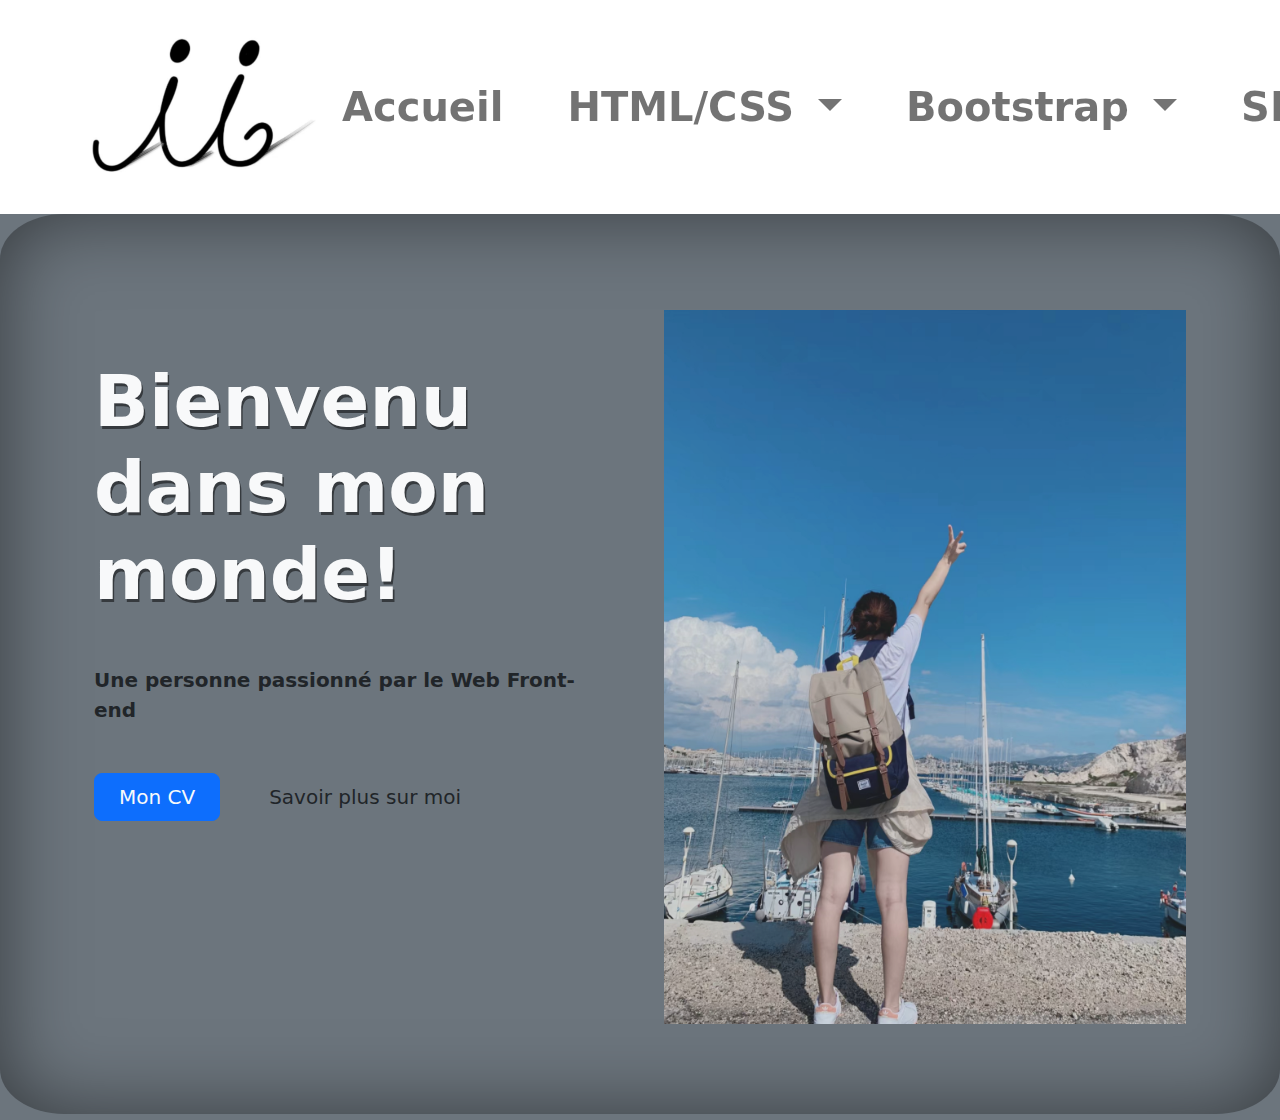
==== index.html @ 4140e680 "first commit" ====
<!DOCTYPE html>
<html lang="en">
<head>
  <meta charset="UTF-8">
  <meta http-equiv="X-UA-Compatible" content="IE=edge">
  <meta name="viewport" content="width=device-width, initial-scale=1.0">
  <link rel="stylesheet" href="./assets/CSS/bootstrap.min.css">
  <link rel="stylesheet" href="https://cdnjs.cloudflare.com/ajax/libs/font-awesome/6.2.1/css/all.min.css" integrity="sha512-MV7K8+y+gLIBoVD59lQIYicR65iaqukzvf/nwasF0nqhPay5w/9lJmVM2hMDcnK1OnMGCdVK+iQrJ7lzPJQd1w==" crossorigin="anonymous" referrerpolicy="no-referrer" />
  <link rel="stylesheet" href="./assets/CSS/index.css">
  <title>Bienvenu sur mon page</title>
</head>

<body  class ="bg-secondary" data-bs-spy="scroll" data-bs-target=".navbar">
  <nav class="navbar navbar-expand-lg bg-white sticky-top">
    <div class="container">
      
        <img src="./images/logo.png" alt="logo" class="me-3">
 
      <button class="navbar-toggler" type="button" data-bs-toggle="collapse" data-bs-target="#navbarNav"
        aria-controls="navbarNav" aria-expanded="false" aria-label="Toggle navigation">
        <span class="navbar-toggler-icon"></span>
      </button>
      <div class="collapse navbar-collapse" id="navbarNav">
        <ul class="navbar-nav ms-auto display-6 fw-semibold">
         
          <li class="nav-item">
            <a class="nav-link me-5" href="#home">Accueil</a>
          </li>

          <li class="nav-item dropdown">
            <a class="nav-link dropdown-toggle me-5" href="#" role="button" data-bs-toggle="dropdown" aria-expanded="false">
            HTML/CSS
            </a>
            <ul class="dropdown-menu fs-4">
              <li><a class="dropdown-item" href="#">Magasin Groxi</a></li>
              <li><a class="dropdown-item" href="#">Mes vidéothèque</a></li>
              <li><a class="dropdown-item">Site design</li>
            </ul>
          </li>

          <li class="nav-item dropdown">
            <a class="nav-link dropdown-toggle me-5" href="#" role="button" data-bs-toggle="dropdown" aria-expanded="false">
            Bootstrap
            </a>
            <ul class="dropdown-menu fs-4">
              <li><a class="dropdown-item" href="#">Magasin Groxi</a></li>
              <li><a class="dropdown-item" href="#">Mes vidéothèque</a></li>
              <li><a class="dropdown-item">Site design</li>
            </ul>
          </li>


          <li class="nav-item dropdown">
            <a class="nav-link dropdown-toggle me-5" href="#" role="button" data-bs-toggle="dropdown" aria-expanded="false">
         SEO
            </a>
            <ul class="dropdown-menu fs-4">
              <li><a class="dropdown-item" href="#">Magasin Groxi</a></li>
              <li><a class="dropdown-item" href="#">Mes vidéothèque</a></li>
              <li><a class="dropdown-item">Site design</li>
            </ul>
          </li>
          <li class="nav-item dropdown">
            <a class="nav-link dropdown-toggle me-5" href="#" role="button" data-bs-toggle="dropdown" aria-expanded="false">
           Java script
            </a>
            <ul class="dropdown-menu fs-4">
              <li><a class="dropdown-item" href="#">Magasin Groxi</a></li>
              <li><a class="dropdown-item" href="#">Mes vidéothèque</a></li>
              <li><a class="dropdown-item">Site design</li>
            </ul>
          </li>
            <a class="nav-link" href="./motivation.html">Motivations</a>
          </li>
       
        </ul>
      </div>
    </div>
  </nav>

  <!-- <section id="principal_page" class="min-vh-100 d-flex align-items-center text-center">
    <div class="container">
      <div class="title">
          <h1 data-aos="fade-left" class="text-uppercase fw-semibold display-1 mb-5">Bienvenu dans mon monde!</h1>
          <h3 class="mt-3 mb-4 text-warning" data-aos="fade-right" >Une personne passionné par le Web Front-end <i class="fa-solid fa-heart"></i></h3>
      </div>
      <div>
        <a href="./cv.html" class="btn btn-secondary fs-4 fw-semibold me-2">Mon CV</a>
        <a href="./loisir.html" class="btn btn-secondary fs-4 fw-semibold ms-2">Savoir plus sur moi</a>
      </div>
    </div>
  </section> -->

<section  id="principal_page" class="text-center">
  <div  class="container col-xxl-8 px-4 py-5">
    <div class="row flex-lg-row-reverse g-5 py-5">
      <div class="col-10 col-sm-8 col-lg-6">
        <img src="./images/bgImage_accueil.jpg" class="d-block mx-lg-auto img-fluid opacity-75" alt="bg-self">
      </div>
      <div class="col-lg-6">
        <h1 class="display-2 fw-bold my-5 text-lg-start text-light">Bienvenu dans mon monde!</h1>
        <p class="lead fw-semibold text-start">Une personne passionné par le Web Front-end <i class="fa-solid fa-heart"></i></p>
        <div class="d-grid gap-3 mt-5 d-md-flex justify-content-md-start">
          <button type="button" class="btn btn-primary btn-lg px-4 me-md-2"><a href="./cv.html" class="text-light">Mon CV</a></button>
          <button type="button" class="btn btn-outline-secondary btn-lg px-4"><a href="./loisir.html" class="text-dark">Savoir plus sur moi</a>  </button>
        </div>
      </div>
    </div>
  </div>
</section>
    
  
  <script src="./assets/JS/bootstrap.bundle.min.js"></script>
    </body>
</html>
---- assets/CSS/index.css ----
/* body {
  background-image: url(/images/fond-papier-peint.png);
  background-repeat: no-repeat;
  background-position: center;
  background-size: cover;

  
 
} */
a {
  text-decoration: none;
}
.logo {
  width: 30px;
  height: 30px;
}
/* page d'accueil */
#principal_page {
  box-shadow: inset 0 0 5rem rgba(0, 0, 0, .5); 
  width:100vw;
  height:100vh;
  background-image: url(https://img.freepik.com/photos-gratuite/flou-luxe-abstrait-degrade-gris-fonce-noir-utilise-comme-mur-studio-arriere-plan-pour-afficher-vos-produits-fond-studio-uni_1258-54444.jpg?w=2000&t=st=1670169952~exp=1670170552~hmac=cf932dba08ef7b4ad96828ccae93c15f5346c585b8a6a3baf1aa47a599506030);
  border-radius: 5%;
 
}

#principal_page .container h1 {
  color: rgb(205, 193, 193);
  text-shadow: 0.1rem 0.2rem rgba(0, 0, 0, .5);
}
#principal_page .container h3 {
  text-shadow: 0.05rem 0.02rem rgba(0, 0, 0, .5);
}
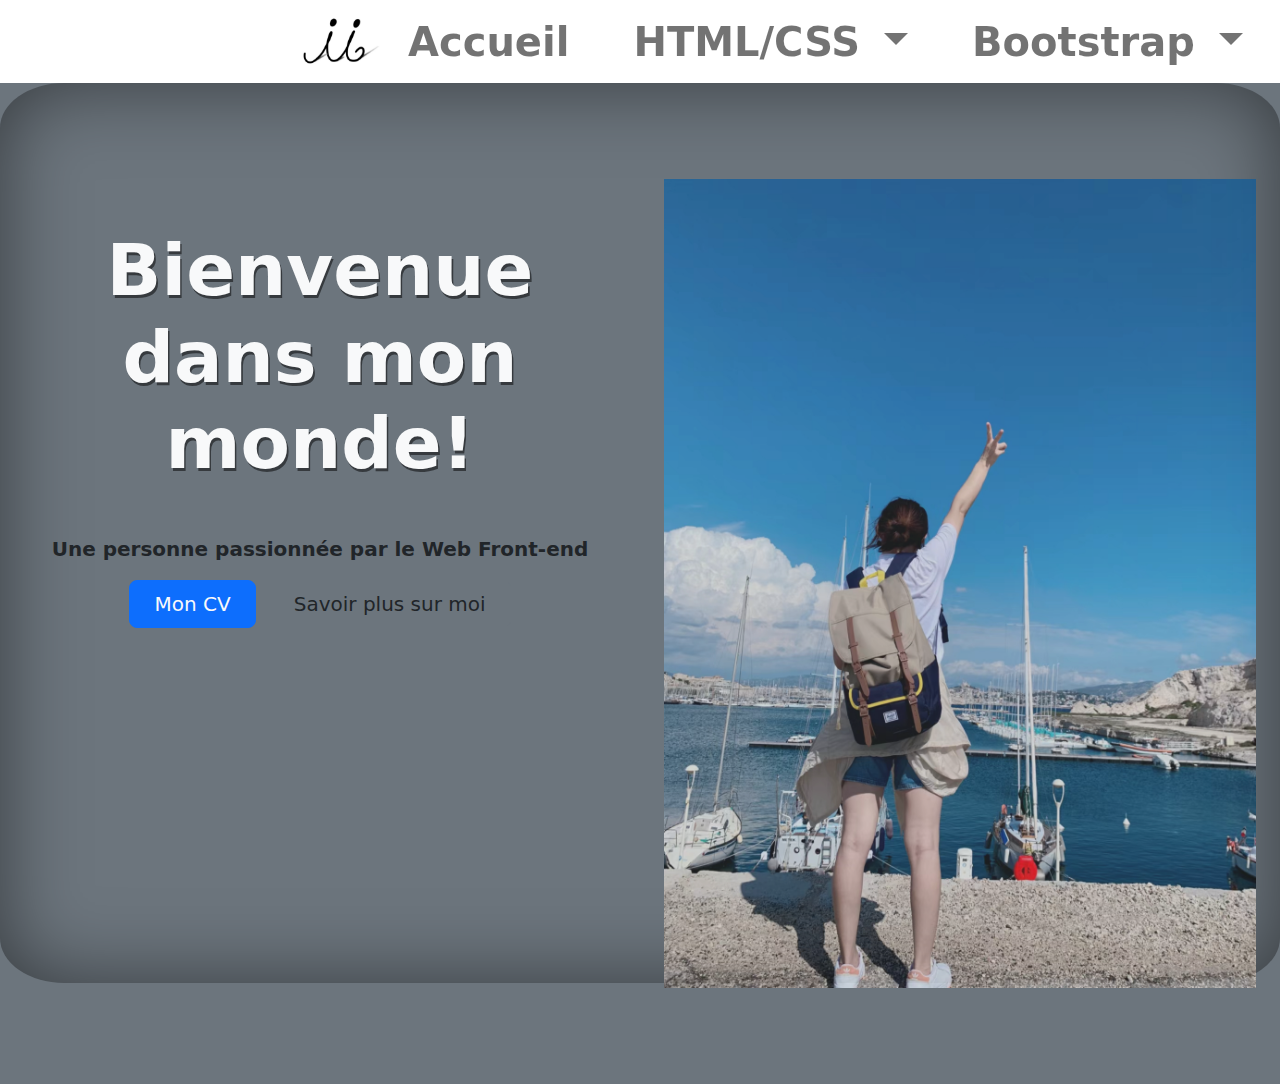
==== commit 778e23c0: "mis à jour" ====
--- a/index.html
+++ b/index.html
@@ -7,21 +7,26 @@
   <link rel="stylesheet" href="./assets/CSS/bootstrap.min.css">
   <link rel="stylesheet" href="https://cdnjs.cloudflare.com/ajax/libs/font-awesome/6.2.1/css/all.min.css" integrity="sha512-MV7K8+y+gLIBoVD59lQIYicR65iaqukzvf/nwasF0nqhPay5w/9lJmVM2hMDcnK1OnMGCdVK+iQrJ7lzPJQd1w==" crossorigin="anonymous" referrerpolicy="no-referrer" />
   <link rel="stylesheet" href="./assets/CSS/index.css">
-  <title>Bienvenu sur mon page</title>
+  <title>Bienvenue sur mon page</title>
 </head>
 
 <body  class ="bg-secondary" data-bs-spy="scroll" data-bs-target=".navbar">
-  <nav class="navbar navbar-expand-lg bg-white sticky-top">
-    <div class="container">
-      
-        <img src="./images/logo.png" alt="logo" class="me-3">
- 
+ <!-- nav -->
+  <nav class="container-fluid navbar navbar-expand-lg bg-white sticky-top">
+   
+     
+ <!-- toggle -->
       <button class="navbar-toggler" type="button" data-bs-toggle="collapse" data-bs-target="#navbarNav"
         aria-controls="navbarNav" aria-expanded="false" aria-label="Toggle navigation">
         <span class="navbar-toggler-icon"></span>
       </button>
+
+<!-- narbar -->
       <div class="collapse navbar-collapse" id="navbarNav">
-        <ul class="navbar-nav ms-auto display-6 fw-semibold">
+    <!-- logo smile -->
+       <a href="#"><img src="./images/logo.png" alt="logo" class="logo img-fluid"></a> 
+
+        <ul class="navbar-nav display-6 fw-semibold">
          
           <li class="nav-item">
             <a class="nav-link me-5" href="#home">Accueil</a>
@@ -32,20 +37,18 @@
             HTML/CSS
             </a>
             <ul class="dropdown-menu fs-4">
-              <li><a class="dropdown-item" href="#">Magasin Groxi</a></li>
-              <li><a class="dropdown-item" href="#">Mes vidéothèque</a></li>
-              <li><a class="dropdown-item">Site design</li>
+              <li><a class="dropdown-item" href="https://suzannelv.github.io/exercice_cv/">Exercice CV</a></li>
+              <li><a class="dropdown-item" href="https://suzannelv.github.io/boutique/">Magasin Groxi V1</a></li>
+              <li><a class="dropdown-item" href="https://suzannelv.github.io/premier_site_tricot/">Site tricot</li>
             </ul>
           </li>
-
+<!-- bootstrap -->
           <li class="nav-item dropdown">
             <a class="nav-link dropdown-toggle me-5" href="#" role="button" data-bs-toggle="dropdown" aria-expanded="false">
             Bootstrap
             </a>
             <ul class="dropdown-menu fs-4">
-              <li><a class="dropdown-item" href="#">Magasin Groxi</a></li>
-              <li><a class="dropdown-item" href="#">Mes vidéothèque</a></li>
-              <li><a class="dropdown-item">Site design</li>
+              <li><a class="dropdown-item" href="https://suzannelv.github.io/Bootstrap-boutique/">Magasin Groxi V2</a></li>
             </ul>
           </li>
 
@@ -55,9 +58,7 @@
          SEO
             </a>
             <ul class="dropdown-menu fs-4">
-              <li><a class="dropdown-item" href="#">Magasin Groxi</a></li>
-              <li><a class="dropdown-item" href="#">Mes vidéothèque</a></li>
-              <li><a class="dropdown-item">Site design</li>
+              <li><a class="dropdown-item" href="https://suzannelv.github.io/cerf-SEO/">Le Cerf main</a></li>
             </ul>
           </li>
           <li class="nav-item dropdown">
@@ -65,46 +66,34 @@
            Java script
             </a>
             <ul class="dropdown-menu fs-4">
-              <li><a class="dropdown-item" href="#">Magasin Groxi</a></li>
-              <li><a class="dropdown-item" href="#">Mes vidéothèque</a></li>
-              <li><a class="dropdown-item">Site design</li>
+              <li><a class="dropdown-item" href="https://suzannelv.github.io/videotheque-js/">Vidéothèque</a></li>
             </ul>
           </li>
-            <a class="nav-link" href="./motivation.html">Motivations</a>
-          </li>
-       
+            <!-- <a class="nav-link" href="./motivation.html">Motivations</a> -->
+          
         </ul>
       </div>
-    </div>
+    
   </nav>
 
-  <!-- <section id="principal_page" class="min-vh-100 d-flex align-items-center text-center">
-    <div class="container">
-      <div class="title">
-          <h1 data-aos="fade-left" class="text-uppercase fw-semibold display-1 mb-5">Bienvenu dans mon monde!</h1>
-          <h3 class="mt-3 mb-4 text-warning" data-aos="fade-right" >Une personne passionné par le Web Front-end <i class="fa-solid fa-heart"></i></h3>
-      </div>
-      <div>
-        <a href="./cv.html" class="btn btn-secondary fs-4 fw-semibold me-2">Mon CV</a>
-        <a href="./loisir.html" class="btn btn-secondary fs-4 fw-semibold ms-2">Savoir plus sur moi</a>
-      </div>
-    </div>
-  </section> -->
+<section  id="principal_page" class="text-center">
+  <div  class="container-fluid px-4 py-5">
+    <div class="row g-5 py-5">
 
-<section  id="principal_page" class="text-center">
-  <div  class="container col-xxl-8 px-4 py-5">
-    <div class="row flex-lg-row-reverse g-5 py-5">
-      <div class="col-10 col-sm-8 col-lg-6">
-        <img src="./images/bgImage_accueil.jpg" class="d-block mx-lg-auto img-fluid opacity-75" alt="bg-self">
-      </div>
-      <div class="col-lg-6">
-        <h1 class="display-2 fw-bold my-5 text-lg-start text-light">Bienvenu dans mon monde!</h1>
-        <p class="lead fw-semibold text-start">Une personne passionné par le Web Front-end <i class="fa-solid fa-heart"></i></p>
-        <div class="d-grid gap-3 mt-5 d-md-flex justify-content-md-start">
+      <div class="col-sm-12 col-md-6 col-lg-6">
+        <h1 class="display-2 fw-bold my-5 text-light">Bienvenue dans mon monde!</h1>
+        <p class="lead fw-semibold text-center">Une personne passionnée par le Web Front-end <i class="fa-solid fa-heart"></i></p>
+        <div class="justify-content-center">
           <button type="button" class="btn btn-primary btn-lg px-4 me-md-2"><a href="./cv.html" class="text-light">Mon CV</a></button>
           <button type="button" class="btn btn-outline-secondary btn-lg px-4"><a href="./loisir.html" class="text-dark">Savoir plus sur moi</a>  </button>
         </div>
       </div>
+
+
+      <div class="col-sm-12 col-md-6 col-lg-6">
+        <img src="./images/bgImage_accueil.jpg" class="mx-lg-auto img-fluid opacity-75" alt="bg-self">
+      </div>
+      
     </div>
   </div>
 </section>
--- a/assets/CSS/index.css
+++ b/assets/CSS/index.css
@@ -1,18 +1,14 @@
-/* body {
-  background-image: url(/images/fond-papier-peint.png);
-  background-repeat: no-repeat;
-  background-position: center;
-  background-size: cover;
 
-  
- 
-} */
 a {
   text-decoration: none;
 }
 .logo {
-  width: 30px;
-  height: 30px;
+  width: 80px;
+  height: auto;
+  margin-left:300px;
+}
+.navbar-nav {
+  padding-left: 100px;
 }
 /* page d'accueil */
 #principal_page {
@@ -21,14 +17,15 @@
   height:100vh;
   background-image: url(https://img.freepik.com/photos-gratuite/flou-luxe-abstrait-degrade-gris-fonce-noir-utilise-comme-mur-studio-arriere-plan-pour-afficher-vos-produits-fond-studio-uni_1258-54444.jpg?w=2000&t=st=1670169952~exp=1670170552~hmac=cf932dba08ef7b4ad96828ccae93c15f5346c585b8a6a3baf1aa47a599506030);
   border-radius: 5%;
+  background-size: cover;
  
 }
 
-#principal_page .container h1 {
+#principal_page h1 {
   color: rgb(205, 193, 193);
   text-shadow: 0.1rem 0.2rem rgba(0, 0, 0, .5);
 }
-#principal_page .container h3 {
+#principal_page h3 {
   text-shadow: 0.05rem 0.02rem rgba(0, 0, 0, .5);
 }
 
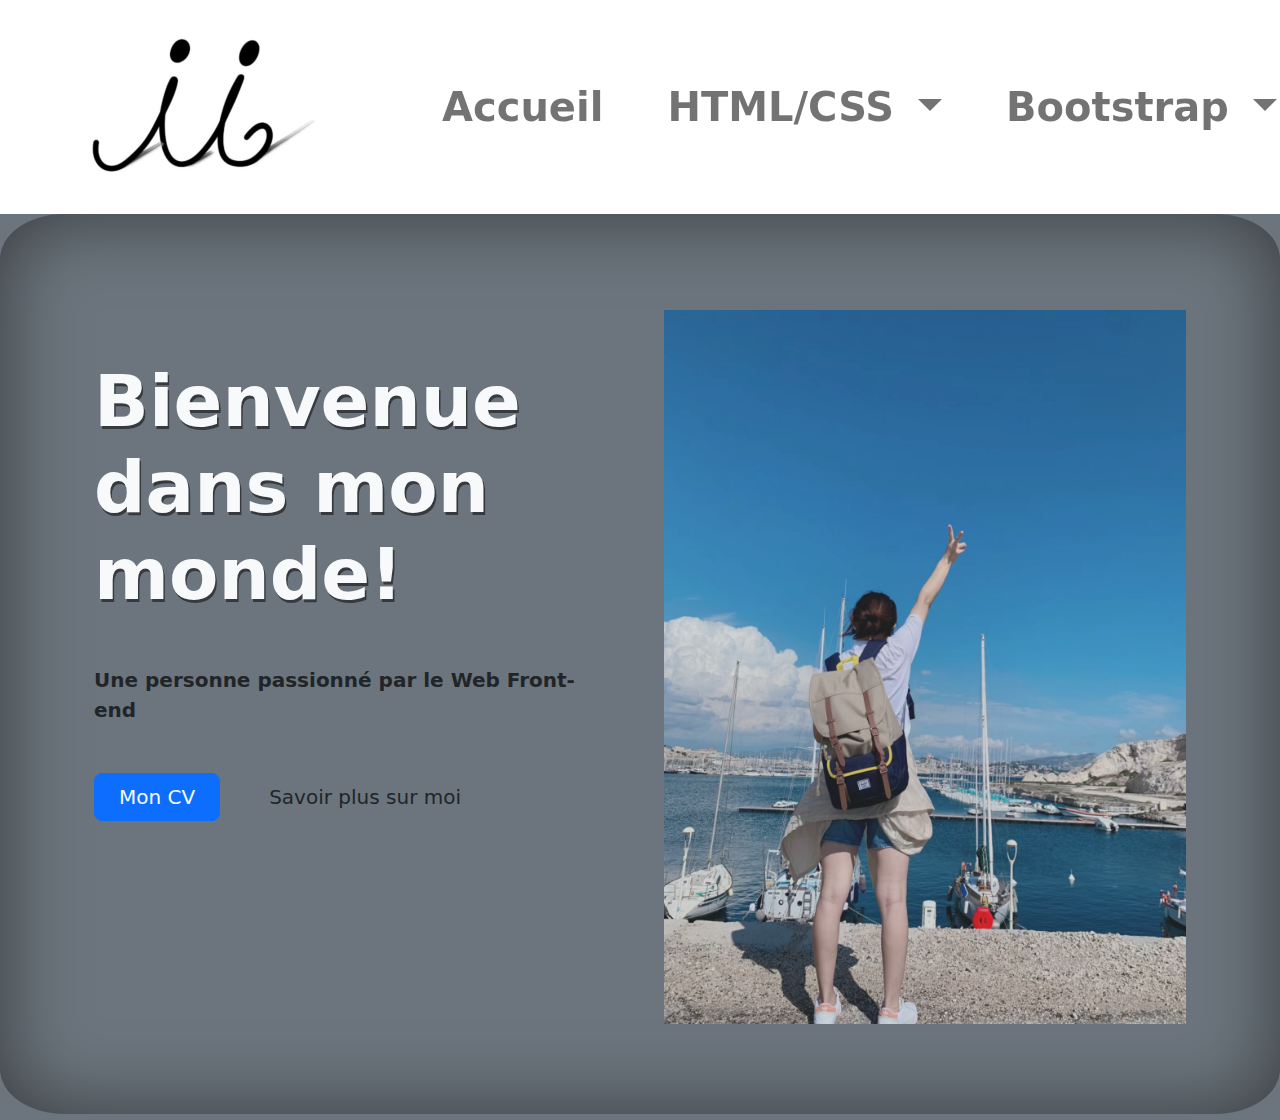
==== commit 8ba3dfff: "change style" ====
--- a/index.html
+++ b/index.html
@@ -7,26 +7,21 @@
   <link rel="stylesheet" href="./assets/CSS/bootstrap.min.css">
   <link rel="stylesheet" href="https://cdnjs.cloudflare.com/ajax/libs/font-awesome/6.2.1/css/all.min.css" integrity="sha512-MV7K8+y+gLIBoVD59lQIYicR65iaqukzvf/nwasF0nqhPay5w/9lJmVM2hMDcnK1OnMGCdVK+iQrJ7lzPJQd1w==" crossorigin="anonymous" referrerpolicy="no-referrer" />
   <link rel="stylesheet" href="./assets/CSS/index.css">
-  <title>Bienvenue sur mon page</title>
+  <title>Bienvenu sur mon page</title>
 </head>
 
 <body  class ="bg-secondary" data-bs-spy="scroll" data-bs-target=".navbar">
- <!-- nav -->
-  <nav class="container-fluid navbar navbar-expand-lg bg-white sticky-top">
-   
-     
- <!-- toggle -->
+  <nav class="navbar navbar-expand-lg bg-white sticky-top">
+    <div class="container">
+      
+        <img src="./images/logo.png" alt="logo" class="me-3">
+ 
       <button class="navbar-toggler" type="button" data-bs-toggle="collapse" data-bs-target="#navbarNav"
         aria-controls="navbarNav" aria-expanded="false" aria-label="Toggle navigation">
         <span class="navbar-toggler-icon"></span>
       </button>
-
-<!-- narbar -->
       <div class="collapse navbar-collapse" id="navbarNav">
-    <!-- logo smile -->
-       <a href="#"><img src="./images/logo.png" alt="logo" class="logo img-fluid"></a> 
-
-        <ul class="navbar-nav display-6 fw-semibold">
+        <ul class="navbar-nav ms-auto display-6 fw-semibold">
          
           <li class="nav-item">
             <a class="nav-link me-5" href="#home">Accueil</a>
@@ -37,18 +32,20 @@
             HTML/CSS
             </a>
             <ul class="dropdown-menu fs-4">
-              <li><a class="dropdown-item" href="https://suzannelv.github.io/exercice_cv/">Exercice CV</a></li>
-              <li><a class="dropdown-item" href="https://suzannelv.github.io/boutique/">Magasin Groxi V1</a></li>
-              <li><a class="dropdown-item" href="https://suzannelv.github.io/premier_site_tricot/">Site tricot</li>
+              <li><a class="dropdown-item" href="#">Magasin Groxi</a></li>
+              <li><a class="dropdown-item" href="#">Mes vidéothèque</a></li>
+              <li><a class="dropdown-item">Site design</li>
             </ul>
           </li>
-<!-- bootstrap -->
+
           <li class="nav-item dropdown">
             <a class="nav-link dropdown-toggle me-5" href="#" role="button" data-bs-toggle="dropdown" aria-expanded="false">
             Bootstrap
             </a>
             <ul class="dropdown-menu fs-4">
-              <li><a class="dropdown-item" href="https://suzannelv.github.io/Bootstrap-boutique/">Magasin Groxi V2</a></li>
+              <li><a class="dropdown-item" href="#">Magasin Groxi</a></li>
+              <li><a class="dropdown-item" href="#">Mes vidéothèque</a></li>
+              <li><a class="dropdown-item">Site design</li>
             </ul>
           </li>
 
@@ -58,7 +55,9 @@
          SEO
             </a>
             <ul class="dropdown-menu fs-4">
-              <li><a class="dropdown-item" href="https://suzannelv.github.io/cerf-SEO/">Le Cerf main</a></li>
+              <li><a class="dropdown-item" href="#">Magasin Groxi</a></li>
+              <li><a class="dropdown-item" href="#">Mes vidéothèque</a></li>
+              <li><a class="dropdown-item">Site design</li>
             </ul>
           </li>
           <li class="nav-item dropdown">
@@ -66,34 +65,46 @@
            Java script
             </a>
             <ul class="dropdown-menu fs-4">
-              <li><a class="dropdown-item" href="https://suzannelv.github.io/videotheque-js/">Vidéothèque</a></li>
+              <li><a class="dropdown-item" href="#">Magasin Groxi</a></li>
+              <li><a class="dropdown-item" href="#">Mes vidéothèque</a></li>
+              <li><a class="dropdown-item">Site design</li>
             </ul>
           </li>
-            <!-- <a class="nav-link" href="./motivation.html">Motivations</a> -->
-          
+            <a class="nav-link" href="./motivation.html">Motivations</a>
+          </li>
+       
         </ul>
       </div>
-    
+    </div>
   </nav>
 
+  <!-- <section id="principal_page" class="min-vh-100 d-flex align-items-center text-center">
+    <div class="container">
+      <div class="title">
+          <h1 data-aos="fade-left" class="text-uppercase fw-semibold display-1 mb-5">Bienvenu dans mon monde!</h1>
+          <h3 class="mt-3 mb-4 text-warning" data-aos="fade-right" >Une personne passionné par le Web Front-end <i class="fa-solid fa-heart"></i></h3>
+      </div>
+      <div>
+        <a href="./cv.html" class="btn btn-secondary fs-4 fw-semibold me-2">Mon CV</a>
+        <a href="./loisir.html" class="btn btn-secondary fs-4 fw-semibold ms-2">Savoir plus sur moi</a>
+      </div>
+    </div>
+  </section> -->
+
 <section  id="principal_page" class="text-center">
-  <div  class="container-fluid px-4 py-5">
-    <div class="row g-5 py-5">
-
-      <div class="col-sm-12 col-md-6 col-lg-6">
-        <h1 class="display-2 fw-bold my-5 text-light">Bienvenue dans mon monde!</h1>
-        <p class="lead fw-semibold text-center">Une personne passionnée par le Web Front-end <i class="fa-solid fa-heart"></i></p>
-        <div class="justify-content-center">
+  <div  class="container col-xxl-8 px-4 py-5">
+    <div class="row flex-lg-row-reverse g-5 py-5">
+      <div class="col-10 col-sm-8 col-lg-6">
+        <img src="./images/bgImage_accueil.jpg" class="d-block mx-lg-auto img-fluid opacity-75" alt="bg-self">
+      </div>
+      <div class="col-lg-6">
+        <h1 class="display-2 fw-bold my-5 text-lg-start text-light">Bienvenue dans mon monde!</h1>
+        <p class="lead fw-semibold text-start">Une personne passionné par le Web Front-end <i class="fa-solid fa-heart"></i></p>
+        <div class="d-grid gap-3 mt-5 d-md-flex justify-content-md-start">
           <button type="button" class="btn btn-primary btn-lg px-4 me-md-2"><a href="./cv.html" class="text-light">Mon CV</a></button>
           <button type="button" class="btn btn-outline-secondary btn-lg px-4"><a href="./loisir.html" class="text-dark">Savoir plus sur moi</a>  </button>
         </div>
       </div>
-
-
-      <div class="col-sm-12 col-md-6 col-lg-6">
-        <img src="./images/bgImage_accueil.jpg" class="mx-lg-auto img-fluid opacity-75" alt="bg-self">
-      </div>
-      
     </div>
   </div>
 </section>
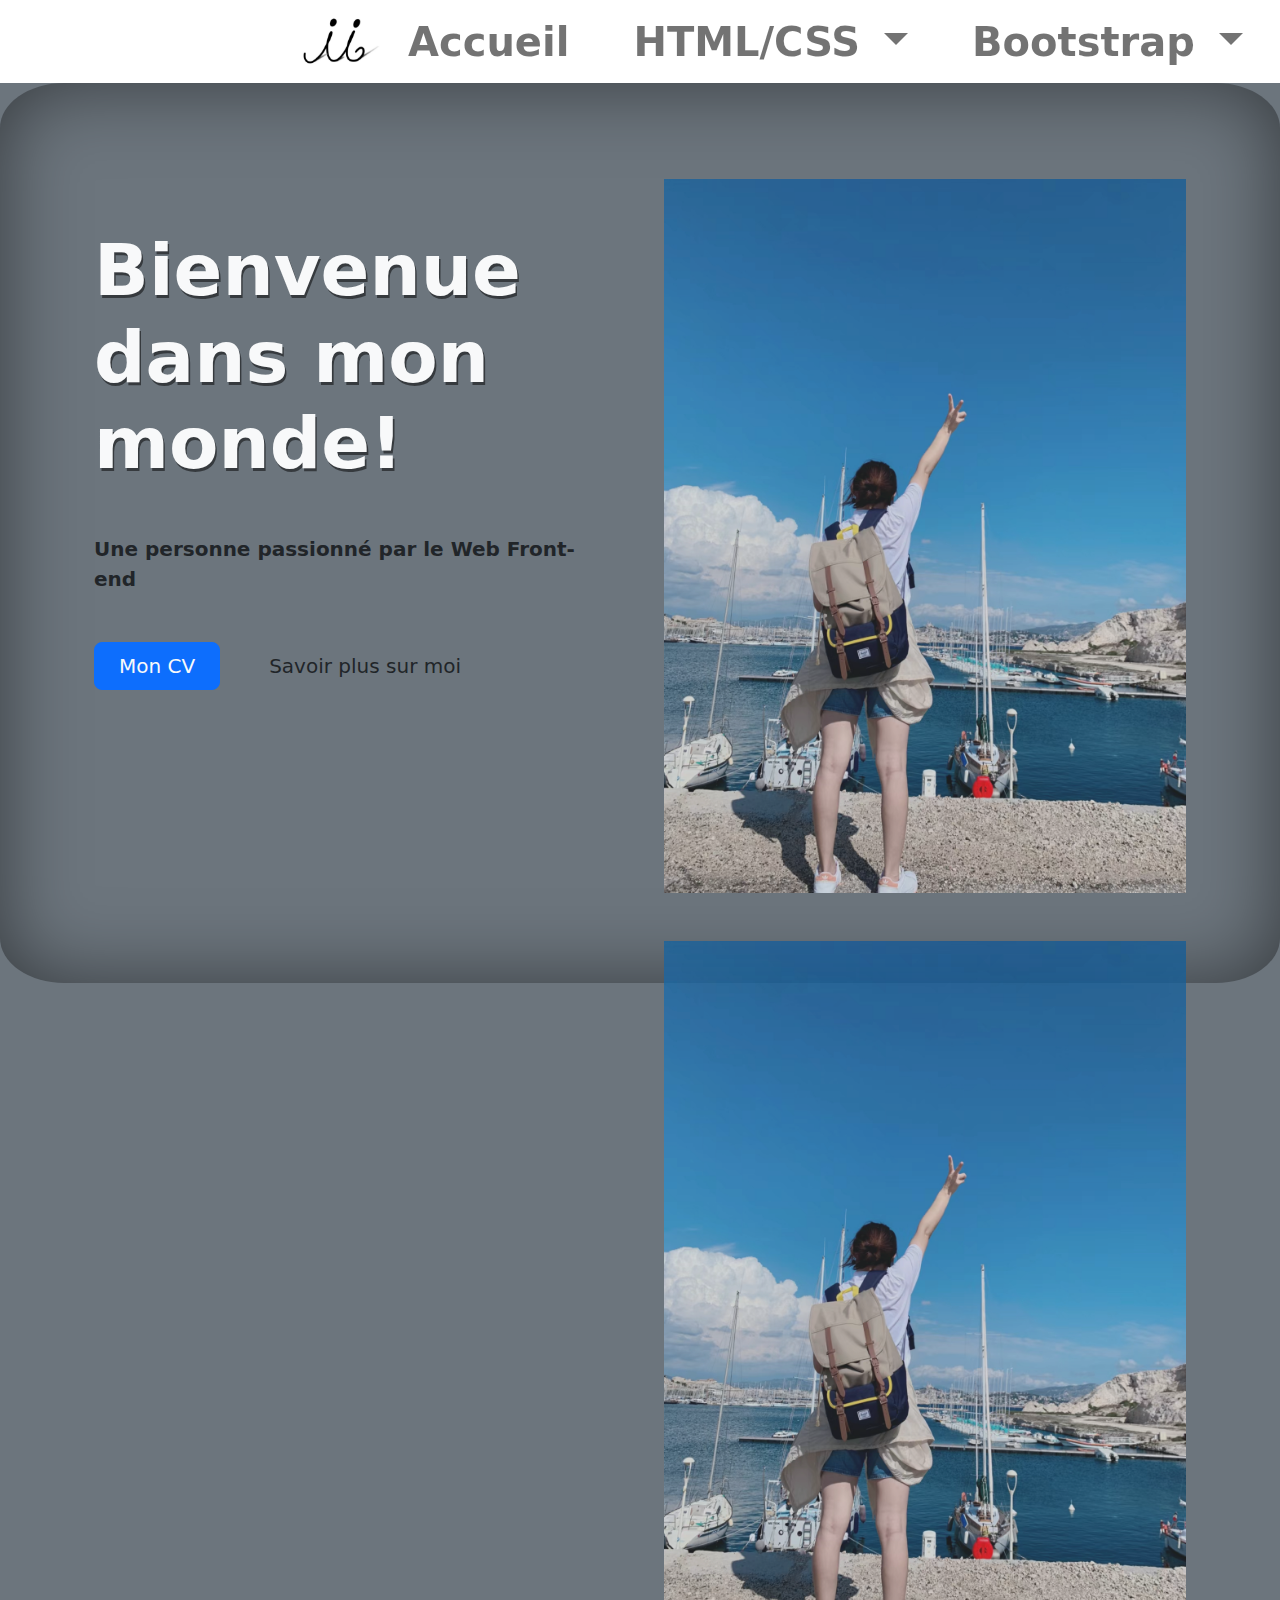
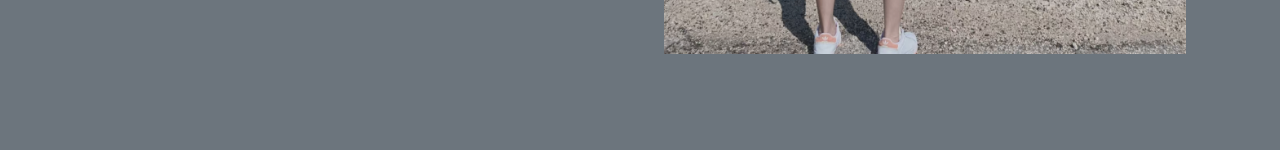
==== commit c028dfed: "Merge branch 'main' of https://github.com/suzannelv/preparation-stage" ====
--- a/index.html
+++ b/index.html
@@ -7,21 +7,26 @@
   <link rel="stylesheet" href="./assets/CSS/bootstrap.min.css">
   <link rel="stylesheet" href="https://cdnjs.cloudflare.com/ajax/libs/font-awesome/6.2.1/css/all.min.css" integrity="sha512-MV7K8+y+gLIBoVD59lQIYicR65iaqukzvf/nwasF0nqhPay5w/9lJmVM2hMDcnK1OnMGCdVK+iQrJ7lzPJQd1w==" crossorigin="anonymous" referrerpolicy="no-referrer" />
   <link rel="stylesheet" href="./assets/CSS/index.css">
-  <title>Bienvenu sur mon page</title>
+  <title>Bienvenue sur mon page</title>
 </head>
 
 <body  class ="bg-secondary" data-bs-spy="scroll" data-bs-target=".navbar">
-  <nav class="navbar navbar-expand-lg bg-white sticky-top">
-    <div class="container">
-      
-        <img src="./images/logo.png" alt="logo" class="me-3">
- 
+ <!-- nav -->
+  <nav class="container-fluid navbar navbar-expand-lg bg-white sticky-top">
+   
+     
+ <!-- toggle -->
       <button class="navbar-toggler" type="button" data-bs-toggle="collapse" data-bs-target="#navbarNav"
         aria-controls="navbarNav" aria-expanded="false" aria-label="Toggle navigation">
         <span class="navbar-toggler-icon"></span>
       </button>
+
+<!-- narbar -->
       <div class="collapse navbar-collapse" id="navbarNav">
-        <ul class="navbar-nav ms-auto display-6 fw-semibold">
+    <!-- logo smile -->
+       <a href="#"><img src="./images/logo.png" alt="logo" class="logo img-fluid"></a> 
+
+        <ul class="navbar-nav display-6 fw-semibold">
          
           <li class="nav-item">
             <a class="nav-link me-5" href="#home">Accueil</a>
@@ -32,20 +37,18 @@
             HTML/CSS
             </a>
             <ul class="dropdown-menu fs-4">
-              <li><a class="dropdown-item" href="#">Magasin Groxi</a></li>
-              <li><a class="dropdown-item" href="#">Mes vidéothèque</a></li>
-              <li><a class="dropdown-item">Site design</li>
+              <li><a class="dropdown-item" href="https://suzannelv.github.io/exercice_cv/">Exercice CV</a></li>
+              <li><a class="dropdown-item" href="https://suzannelv.github.io/boutique/">Magasin Groxi V1</a></li>
+              <li><a class="dropdown-item" href="https://suzannelv.github.io/premier_site_tricot/">Site tricot</li>
             </ul>
           </li>
-
+<!-- bootstrap -->
           <li class="nav-item dropdown">
             <a class="nav-link dropdown-toggle me-5" href="#" role="button" data-bs-toggle="dropdown" aria-expanded="false">
             Bootstrap
             </a>
             <ul class="dropdown-menu fs-4">
-              <li><a class="dropdown-item" href="#">Magasin Groxi</a></li>
-              <li><a class="dropdown-item" href="#">Mes vidéothèque</a></li>
-              <li><a class="dropdown-item">Site design</li>
+              <li><a class="dropdown-item" href="https://suzannelv.github.io/Bootstrap-boutique/">Magasin Groxi V2</a></li>
             </ul>
           </li>
 
@@ -55,9 +58,7 @@
          SEO
             </a>
             <ul class="dropdown-menu fs-4">
-              <li><a class="dropdown-item" href="#">Magasin Groxi</a></li>
-              <li><a class="dropdown-item" href="#">Mes vidéothèque</a></li>
-              <li><a class="dropdown-item">Site design</li>
+              <li><a class="dropdown-item" href="https://suzannelv.github.io/cerf-SEO/">Le Cerf main</a></li>
             </ul>
           </li>
           <li class="nav-item dropdown">
@@ -65,33 +66,18 @@
            Java script
             </a>
             <ul class="dropdown-menu fs-4">
-              <li><a class="dropdown-item" href="#">Magasin Groxi</a></li>
-              <li><a class="dropdown-item" href="#">Mes vidéothèque</a></li>
-              <li><a class="dropdown-item">Site design</li>
+              <li><a class="dropdown-item" href="https://suzannelv.github.io/videotheque-js/">Vidéothèque</a></li>
             </ul>
           </li>
-            <a class="nav-link" href="./motivation.html">Motivations</a>
-          </li>
-       
+            <!-- <a class="nav-link" href="./motivation.html">Motivations</a> -->
+          
         </ul>
       </div>
-    </div>
+    
   </nav>
 
-  <!-- <section id="principal_page" class="min-vh-100 d-flex align-items-center text-center">
-    <div class="container">
-      <div class="title">
-          <h1 data-aos="fade-left" class="text-uppercase fw-semibold display-1 mb-5">Bienvenu dans mon monde!</h1>
-          <h3 class="mt-3 mb-4 text-warning" data-aos="fade-right" >Une personne passionné par le Web Front-end <i class="fa-solid fa-heart"></i></h3>
-      </div>
-      <div>
-        <a href="./cv.html" class="btn btn-secondary fs-4 fw-semibold me-2">Mon CV</a>
-        <a href="./loisir.html" class="btn btn-secondary fs-4 fw-semibold ms-2">Savoir plus sur moi</a>
-      </div>
-    </div>
-  </section> -->
+<section  id="principal_page" class="text-center">
 
-<section  id="principal_page" class="text-center">
   <div  class="container col-xxl-8 px-4 py-5">
     <div class="row flex-lg-row-reverse g-5 py-5">
       <div class="col-10 col-sm-8 col-lg-6">
@@ -101,10 +87,17 @@
         <h1 class="display-2 fw-bold my-5 text-lg-start text-light">Bienvenue dans mon monde!</h1>
         <p class="lead fw-semibold text-start">Une personne passionné par le Web Front-end <i class="fa-solid fa-heart"></i></p>
         <div class="d-grid gap-3 mt-5 d-md-flex justify-content-md-start">
+
           <button type="button" class="btn btn-primary btn-lg px-4 me-md-2"><a href="./cv.html" class="text-light">Mon CV</a></button>
           <button type="button" class="btn btn-outline-secondary btn-lg px-4"><a href="./loisir.html" class="text-dark">Savoir plus sur moi</a>  </button>
         </div>
       </div>
+
+
+      <div class="col-sm-12 col-md-6 col-lg-6">
+        <img src="./images/bgImage_accueil.jpg" class="mx-lg-auto img-fluid opacity-75" alt="bg-self">
+      </div>
+      
     </div>
   </div>
 </section>
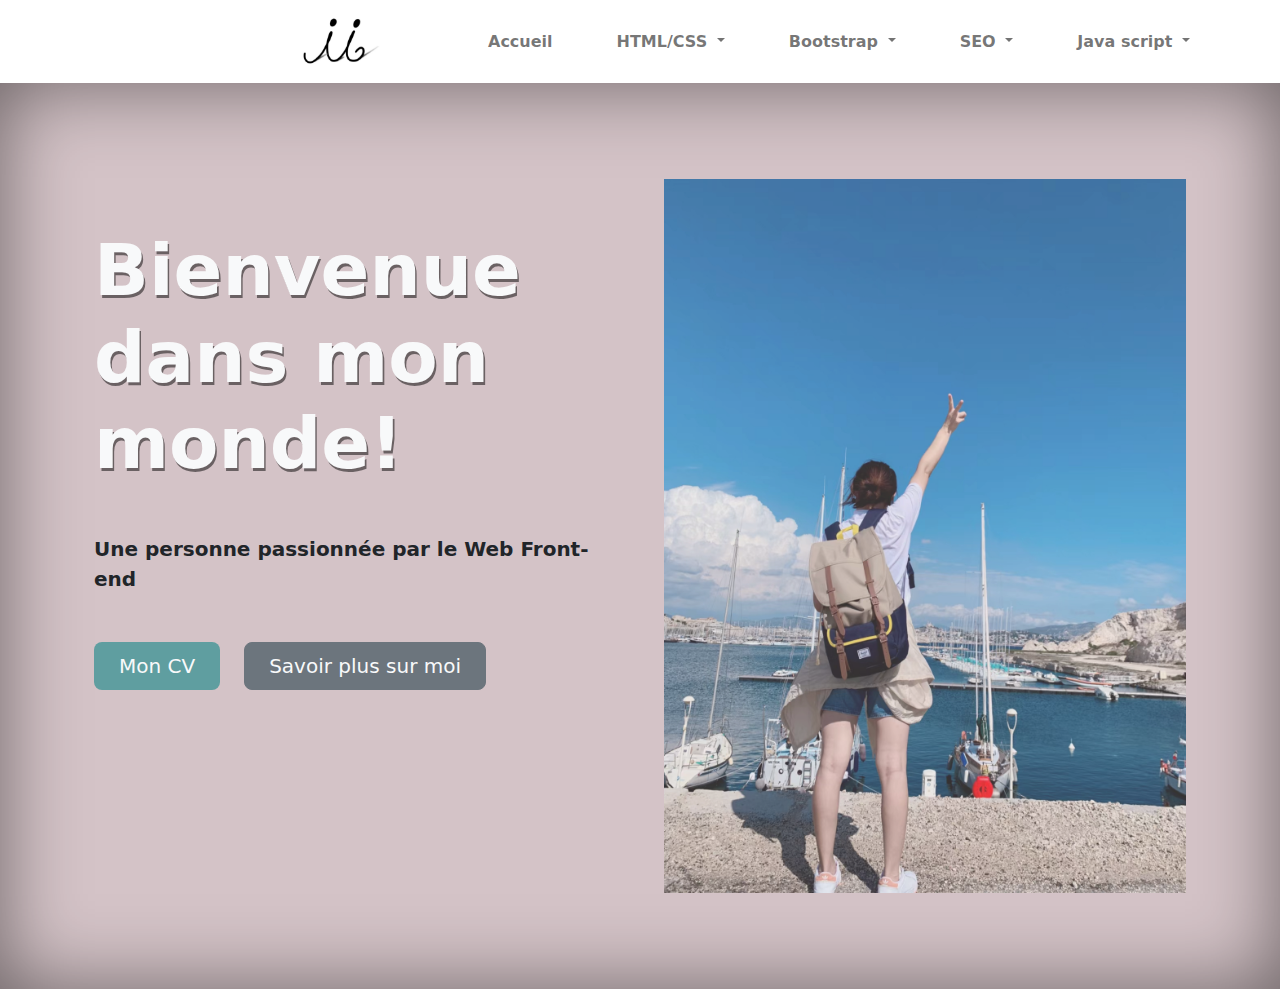
==== commit 11bf0288: "bg color" ====
--- a/index.html
+++ b/index.html
@@ -26,7 +26,7 @@
     <!-- logo smile -->
        <a href="#"><img src="./images/logo.png" alt="logo" class="logo img-fluid"></a> 
 
-        <ul class="navbar-nav display-6 fw-semibold">
+        <ul class="navbar-nav fw-semibold">
          
           <li class="nav-item">
             <a class="nav-link me-5" href="#home">Accueil</a>
@@ -36,7 +36,7 @@
             <a class="nav-link dropdown-toggle me-5" href="#" role="button" data-bs-toggle="dropdown" aria-expanded="false">
             HTML/CSS
             </a>
-            <ul class="dropdown-menu fs-4">
+            <ul class="dropdown-menu">
               <li><a class="dropdown-item" href="https://suzannelv.github.io/exercice_cv/">Exercice CV</a></li>
               <li><a class="dropdown-item" href="https://suzannelv.github.io/boutique/">Magasin Groxi V1</a></li>
               <li><a class="dropdown-item" href="https://suzannelv.github.io/premier_site_tricot/">Site tricot</li>
@@ -47,7 +47,7 @@
             <a class="nav-link dropdown-toggle me-5" href="#" role="button" data-bs-toggle="dropdown" aria-expanded="false">
             Bootstrap
             </a>
-            <ul class="dropdown-menu fs-4">
+            <ul class="dropdown-menu">
               <li><a class="dropdown-item" href="https://suzannelv.github.io/Bootstrap-boutique/">Magasin Groxi V2</a></li>
             </ul>
           </li>
@@ -57,7 +57,7 @@
             <a class="nav-link dropdown-toggle me-5" href="#" role="button" data-bs-toggle="dropdown" aria-expanded="false">
          SEO
             </a>
-            <ul class="dropdown-menu fs-4">
+            <ul class="dropdown-menu">
               <li><a class="dropdown-item" href="https://suzannelv.github.io/cerf-SEO/">Le Cerf main</a></li>
             </ul>
           </li>
@@ -65,11 +65,11 @@
             <a class="nav-link dropdown-toggle me-5" href="#" role="button" data-bs-toggle="dropdown" aria-expanded="false">
            Java script
             </a>
-            <ul class="dropdown-menu fs-4">
+            <ul class="dropdown-menu">
               <li><a class="dropdown-item" href="https://suzannelv.github.io/videotheque-js/">Vidéothèque</a></li>
             </ul>
           </li>
-            <!-- <a class="nav-link" href="./motivation.html">Motivations</a> -->
+ 
           
         </ul>
       </div>
@@ -80,23 +80,24 @@
 
   <div  class="container col-xxl-8 px-4 py-5">
     <div class="row flex-lg-row-reverse g-5 py-5">
-      <div class="col-10 col-sm-8 col-lg-6">
+      <!-- fond image -->
+      <div class="col-12 col-sm-8 col-lg-6">
         <img src="./images/bgImage_accueil.jpg" class="d-block mx-lg-auto img-fluid opacity-75" alt="bg-self">
       </div>
       <div class="col-lg-6">
         <h1 class="display-2 fw-bold my-5 text-lg-start text-light">Bienvenue dans mon monde!</h1>
-        <p class="lead fw-semibold text-start">Une personne passionné par le Web Front-end <i class="fa-solid fa-heart"></i></p>
+        <p class="lead fw-semibold text-start">Une personne passionnée par le Web Front-end <i class="fa-solid fa-heart"></i></p>
         <div class="d-grid gap-3 mt-5 d-md-flex justify-content-md-start">
 
-          <button type="button" class="btn btn-primary btn-lg px-4 me-md-2"><a href="./cv.html" class="text-light">Mon CV</a></button>
-          <button type="button" class="btn btn-outline-secondary btn-lg px-4"><a href="./loisir.html" class="text-dark">Savoir plus sur moi</a>  </button>
+          <button type="button" class="btn btn-lg btn-cv px-4 me-md-2"><a href="./cv.html" class="text-light">Mon CV</a></button>
+          <button type="button" class="btn btn-secondary btn-lg px-4"><a href="./loisir.html" class="text-light ">Savoir plus sur moi</a>  </button>
         </div>
       </div>
 
-
+<!-- 
       <div class="col-sm-12 col-md-6 col-lg-6">
         <img src="./images/bgImage_accueil.jpg" class="mx-lg-auto img-fluid opacity-75" alt="bg-self">
-      </div>
+      </div> -->
       
     </div>
   </div>
--- a/assets/CSS/index.css
+++ b/assets/CSS/index.css
@@ -13,12 +13,17 @@
 /* page d'accueil */
 #principal_page {
   box-shadow: inset 0 0 5rem rgba(0, 0, 0, .5); 
-  width:100vw;
+  /* width:100vw;
   height:100vh;
   background-image: url(https://img.freepik.com/photos-gratuite/flou-luxe-abstrait-degrade-gris-fonce-noir-utilise-comme-mur-studio-arriere-plan-pour-afficher-vos-produits-fond-studio-uni_1258-54444.jpg?w=2000&t=st=1670169952~exp=1670170552~hmac=cf932dba08ef7b4ad96828ccae93c15f5346c585b8a6a3baf1aa47a599506030);
   border-radius: 5%;
-  background-size: cover;
+  background-size: cover; */
+  background-color: rgb(212, 195, 199);
  
+}
+
+.btn-cv {
+  background-color: cadetblue;
 }
 
 #principal_page h1 {
